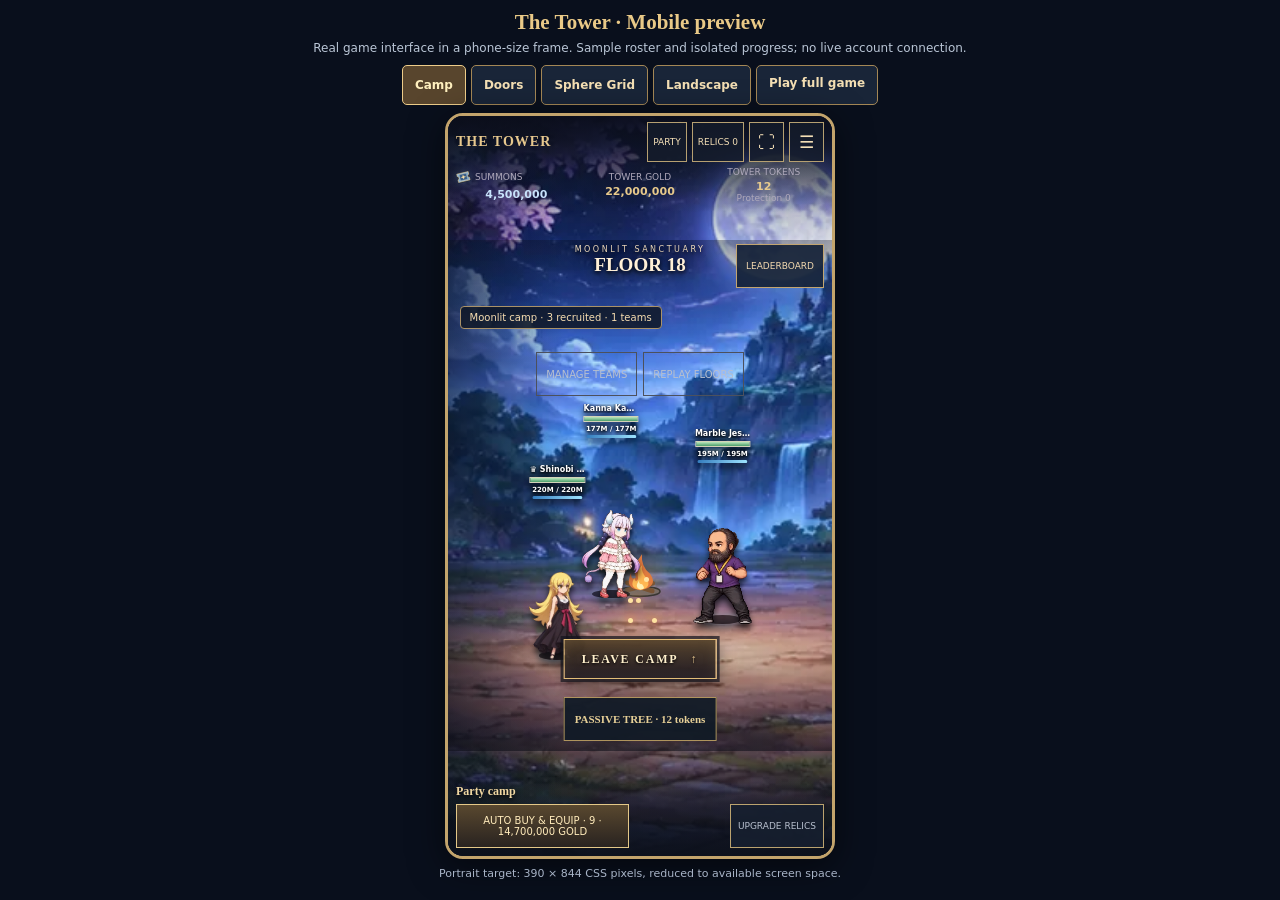
==== public/mobile-preview.html @ 47202fa3 "Build 18.3: mastery gain receipts, personal floor-count badges, replay floors and mobile preview" ====
<!doctype html><html lang="en"><head><meta charset="utf-8"><meta name="viewport" content="width=device-width,initial-scale=1"><title>The Tower — Mobile Preview 18.3</title><style>*{box-sizing:border-box}html,body{margin:0;height:100%;font:14px system-ui,sans-serif;color:#e8dfcc;background:#090f1c}body{display:flex;flex-direction:column;align-items:center;gap:8px;padding:10px;overflow:auto}header{text-align:center;max-width:680px}h1{font:bold 21px Georgia,serif;color:#e9c987;margin:0 0 5px}p{margin:0;color:#bac6d6;font-size:12px;line-height:1.4}nav{display:flex;gap:5px;flex-wrap:wrap;justify-content:center}button,a{font:600 12px system-ui;padding:10px 12px;border:1px solid #a48755;color:#f4dfb4;background:#192538;border-radius:5px;text-decoration:none;cursor:pointer;min-height:40px}button[aria-pressed=true]{border-color:#edcc89;background:#58452d;color:#fff0bf}.phone{width:min(390px,100%);height:844px;max-height:calc(100dvh - 154px);min-height:260px;border:3px solid #c3a46c;border-radius:18px;background:#101929;box-shadow:0 8px 35px #0008;overflow:hidden;flex-shrink:0}.phone.landscape{width:min(844px,100%);height:390px;max-height:calc(100dvh - 154px);border-radius:15px}iframe{display:block;width:100%;height:100%;border:0;background:#111a28}small{color:#a8b4c7;text-align:center;font-size:11px}</style></head><body><header><h1>The Tower · Mobile preview</h1><p>Real game interface in a phone-size frame. Sample roster and isolated progress; no live account connection.</p></header><nav><button data-view="camp" aria-pressed="true">Camp</button><button data-view="doors" aria-pressed="false">Doors</button><button data-view="tree" aria-pressed="false">Sphere Grid</button><button id="rotate" aria-pressed="false">Landscape</button><a href="./index.html">Play full game</a></nav><div class="phone" id="phone"><iframe id="game" title="Interactive isolated mobile Tower preview" src="./index.html?mobileDemo=camp" sandbox="allow-scripts"></iframe></div><small>Portrait target: 390 × 844 CSS pixels, reduced to available screen space.</small><script>const frame=document.getElementById('game'),phone=document.getElementById('phone'),rotate=document.getElementById('rotate');document.querySelectorAll('[data-view]').forEach(b=>b.onclick=()=>{document.querySelectorAll('[data-view]').forEach(x=>x.setAttribute('aria-pressed',String(x===b)));frame.src='./index.html?mobileDemo='+b.dataset.view;});rotate.onclick=()=>{const on=phone.classList.toggle('landscape');rotate.textContent=on?'Portrait':'Landscape';rotate.setAttribute('aria-pressed',String(on));};</script></body></html>
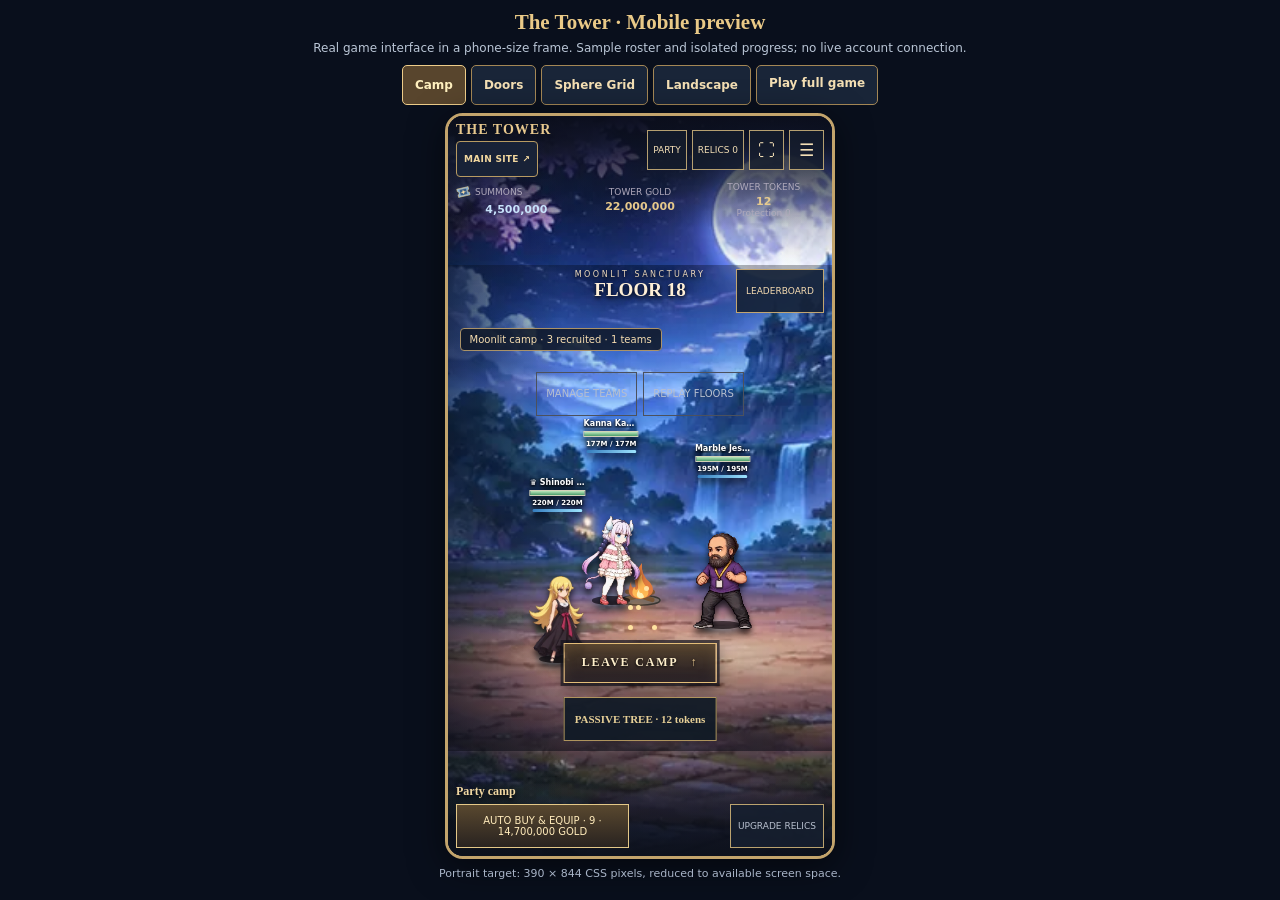
==== commit f34e2882: "Build 18.5: main website navigation in gameplay and menu headers" ====
--- a/public/mobile-preview.html
+++ b/public/mobile-preview.html
@@ -1 +1 @@
-<!doctype html><html lang="en"><head><meta charset="utf-8"><meta name="viewport" content="width=device-width,initial-scale=1"><title>The Tower — Mobile Preview 18.3</title><style>*{box-sizing:border-box}html,body{margin:0;height:100%;font:14px system-ui,sans-serif;color:#e8dfcc;background:#090f1c}body{display:flex;flex-direction:column;align-items:center;gap:8px;padding:10px;overflow:auto}header{text-align:center;max-width:680px}h1{font:bold 21px Georgia,serif;color:#e9c987;margin:0 0 5px}p{margin:0;color:#bac6d6;font-size:12px;line-height:1.4}nav{display:flex;gap:5px;flex-wrap:wrap;justify-content:center}button,a{font:600 12px system-ui;padding:10px 12px;border:1px solid #a48755;color:#f4dfb4;background:#192538;border-radius:5px;text-decoration:none;cursor:pointer;min-height:40px}button[aria-pressed=true]{border-color:#edcc89;background:#58452d;color:#fff0bf}.phone{width:min(390px,100%);height:844px;max-height:calc(100dvh - 154px);min-height:260px;border:3px solid #c3a46c;border-radius:18px;background:#101929;box-shadow:0 8px 35px #0008;overflow:hidden;flex-shrink:0}.phone.landscape{width:min(844px,100%);height:390px;max-height:calc(100dvh - 154px);border-radius:15px}iframe{display:block;width:100%;height:100%;border:0;background:#111a28}small{color:#a8b4c7;text-align:center;font-size:11px}</style></head><body><header><h1>The Tower · Mobile preview</h1><p>Real game interface in a phone-size frame. Sample roster and isolated progress; no live account connection.</p></header><nav><button data-view="camp" aria-pressed="true">Camp</button><button data-view="doors" aria-pressed="false">Doors</button><button data-view="tree" aria-pressed="false">Sphere Grid</button><button id="rotate" aria-pressed="false">Landscape</button><a href="./index.html">Play full game</a></nav><div class="phone" id="phone"><iframe id="game" title="Interactive isolated mobile Tower preview" src="./index.html?mobileDemo=camp" sandbox="allow-scripts"></iframe></div><small>Portrait target: 390 × 844 CSS pixels, reduced to available screen space.</small><script>const frame=document.getElementById('game'),phone=document.getElementById('phone'),rotate=document.getElementById('rotate');document.querySelectorAll('[data-view]').forEach(b=>b.onclick=()=>{document.querySelectorAll('[data-view]').forEach(x=>x.setAttribute('aria-pressed',String(x===b)));frame.src='./index.html?mobileDemo='+b.dataset.view;});rotate.onclick=()=>{const on=phone.classList.toggle('landscape');rotate.textContent=on?'Portrait':'Landscape';rotate.setAttribute('aria-pressed',String(on));};</script></body></html>+<!doctype html><html lang="en"><head><meta charset="utf-8"><meta name="viewport" content="width=device-width,initial-scale=1"><title>The Tower — Mobile Preview 18.5</title><style>*{box-sizing:border-box}html,body{margin:0;height:100%;font:14px system-ui,sans-serif;color:#e8dfcc;background:#090f1c}body{display:flex;flex-direction:column;align-items:center;gap:8px;padding:10px;overflow:auto}header{text-align:center;max-width:680px}h1{font:bold 21px Georgia,serif;color:#e9c987;margin:0 0 5px}p{margin:0;color:#bac6d6;font-size:12px;line-height:1.4}nav{display:flex;gap:5px;flex-wrap:wrap;justify-content:center}button,a{font:600 12px system-ui;padding:10px 12px;border:1px solid #a48755;color:#f4dfb4;background:#192538;border-radius:5px;text-decoration:none;cursor:pointer;min-height:40px}button[aria-pressed=true]{border-color:#edcc89;background:#58452d;color:#fff0bf}.phone{width:min(390px,100%);height:844px;max-height:calc(100dvh - 154px);min-height:260px;border:3px solid #c3a46c;border-radius:18px;background:#101929;box-shadow:0 8px 35px #0008;overflow:hidden;flex-shrink:0}.phone.landscape{width:min(844px,100%);height:390px;max-height:calc(100dvh - 154px);border-radius:15px}iframe{display:block;width:100%;height:100%;border:0;background:#111a28}small{color:#a8b4c7;text-align:center;font-size:11px}</style></head><body><header><h1>The Tower · Mobile preview</h1><p>Real game interface in a phone-size frame. Sample roster and isolated progress; no live account connection.</p></header><nav><button data-view="camp" aria-pressed="true">Camp</button><button data-view="doors" aria-pressed="false">Doors</button><button data-view="tree" aria-pressed="false">Sphere Grid</button><button id="rotate" aria-pressed="false">Landscape</button><a href="./index.html">Play full game</a></nav><div class="phone" id="phone"><iframe id="game" title="Interactive isolated mobile Tower preview" src="./index.html?mobileDemo=camp" sandbox="allow-scripts allow-popups allow-popups-to-escape-sandbox"></iframe></div><small>Portrait target: 390 × 844 CSS pixels, reduced to available screen space.</small><script>const frame=document.getElementById('game'),phone=document.getElementById('phone'),rotate=document.getElementById('rotate');document.querySelectorAll('[data-view]').forEach(b=>b.onclick=()=>{document.querySelectorAll('[data-view]').forEach(x=>x.setAttribute('aria-pressed',String(x===b)));frame.src='./index.html?mobileDemo='+b.dataset.view;});rotate.onclick=()=>{const on=phone.classList.toggle('landscape');rotate.textContent=on?'Portrait':'Landscape';rotate.setAttribute('aria-pressed',String(on));};</script></body></html>
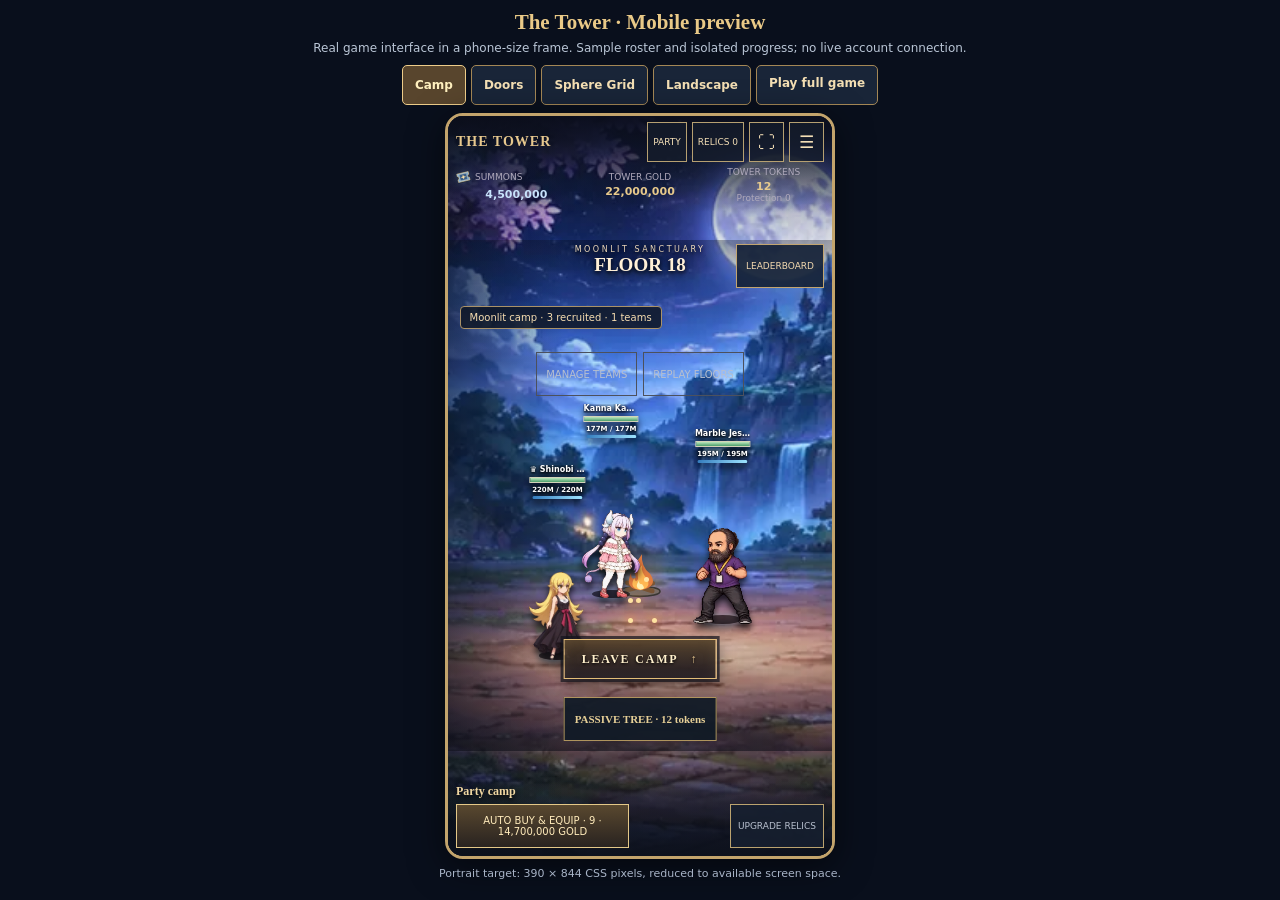
==== commit 1d7e86ad: "Build 18.6: remove homepage shortcut and prepare Base Village navigation bridge" ====
--- a/public/mobile-preview.html
+++ b/public/mobile-preview.html
@@ -1 +1 @@
-<!doctype html><html lang="en"><head><meta charset="utf-8"><meta name="viewport" content="width=device-width,initial-scale=1"><title>The Tower — Mobile Preview 18.5</title><style>*{box-sizing:border-box}html,body{margin:0;height:100%;font:14px system-ui,sans-serif;color:#e8dfcc;background:#090f1c}body{display:flex;flex-direction:column;align-items:center;gap:8px;padding:10px;overflow:auto}header{text-align:center;max-width:680px}h1{font:bold 21px Georgia,serif;color:#e9c987;margin:0 0 5px}p{margin:0;color:#bac6d6;font-size:12px;line-height:1.4}nav{display:flex;gap:5px;flex-wrap:wrap;justify-content:center}button,a{font:600 12px system-ui;padding:10px 12px;border:1px solid #a48755;color:#f4dfb4;background:#192538;border-radius:5px;text-decoration:none;cursor:pointer;min-height:40px}button[aria-pressed=true]{border-color:#edcc89;background:#58452d;color:#fff0bf}.phone{width:min(390px,100%);height:844px;max-height:calc(100dvh - 154px);min-height:260px;border:3px solid #c3a46c;border-radius:18px;background:#101929;box-shadow:0 8px 35px #0008;overflow:hidden;flex-shrink:0}.phone.landscape{width:min(844px,100%);height:390px;max-height:calc(100dvh - 154px);border-radius:15px}iframe{display:block;width:100%;height:100%;border:0;background:#111a28}small{color:#a8b4c7;text-align:center;font-size:11px}</style></head><body><header><h1>The Tower · Mobile preview</h1><p>Real game interface in a phone-size frame. Sample roster and isolated progress; no live account connection.</p></header><nav><button data-view="camp" aria-pressed="true">Camp</button><button data-view="doors" aria-pressed="false">Doors</button><button data-view="tree" aria-pressed="false">Sphere Grid</button><button id="rotate" aria-pressed="false">Landscape</button><a href="./index.html">Play full game</a></nav><div class="phone" id="phone"><iframe id="game" title="Interactive isolated mobile Tower preview" src="./index.html?mobileDemo=camp" sandbox="allow-scripts allow-popups allow-popups-to-escape-sandbox"></iframe></div><small>Portrait target: 390 × 844 CSS pixels, reduced to available screen space.</small><script>const frame=document.getElementById('game'),phone=document.getElementById('phone'),rotate=document.getElementById('rotate');document.querySelectorAll('[data-view]').forEach(b=>b.onclick=()=>{document.querySelectorAll('[data-view]').forEach(x=>x.setAttribute('aria-pressed',String(x===b)));frame.src='./index.html?mobileDemo='+b.dataset.view;});rotate.onclick=()=>{const on=phone.classList.toggle('landscape');rotate.textContent=on?'Portrait':'Landscape';rotate.setAttribute('aria-pressed',String(on));};</script></body></html>+<!doctype html><html lang="en"><head><meta charset="utf-8"><meta name="viewport" content="width=device-width,initial-scale=1"><title>The Tower — Mobile Preview 18.6</title><style>*{box-sizing:border-box}html,body{margin:0;height:100%;font:14px system-ui,sans-serif;color:#e8dfcc;background:#090f1c}body{display:flex;flex-direction:column;align-items:center;gap:8px;padding:10px;overflow:auto}header{text-align:center;max-width:680px}h1{font:bold 21px Georgia,serif;color:#e9c987;margin:0 0 5px}p{margin:0;color:#bac6d6;font-size:12px;line-height:1.4}nav{display:flex;gap:5px;flex-wrap:wrap;justify-content:center}button,a{font:600 12px system-ui;padding:10px 12px;border:1px solid #a48755;color:#f4dfb4;background:#192538;border-radius:5px;text-decoration:none;cursor:pointer;min-height:40px}button[aria-pressed=true]{border-color:#edcc89;background:#58452d;color:#fff0bf}.phone{width:min(390px,100%);height:844px;max-height:calc(100dvh - 154px);min-height:260px;border:3px solid #c3a46c;border-radius:18px;background:#101929;box-shadow:0 8px 35px #0008;overflow:hidden;flex-shrink:0}.phone.landscape{width:min(844px,100%);height:390px;max-height:calc(100dvh - 154px);border-radius:15px}iframe{display:block;width:100%;height:100%;border:0;background:#111a28}small{color:#a8b4c7;text-align:center;font-size:11px}</style></head><body><header><h1>The Tower · Mobile preview</h1><p>Real game interface in a phone-size frame. Sample roster and isolated progress; no live account connection.</p></header><nav><button data-view="camp" aria-pressed="true">Camp</button><button data-view="doors" aria-pressed="false">Doors</button><button data-view="tree" aria-pressed="false">Sphere Grid</button><button id="rotate" aria-pressed="false">Landscape</button><a href="./index.html">Play full game</a></nav><div class="phone" id="phone"><iframe id="game" title="Interactive isolated mobile Tower preview" src="./index.html?mobileDemo=camp" sandbox="allow-scripts"></iframe></div><small>Portrait target: 390 × 844 CSS pixels, reduced to available screen space.</small><script>const frame=document.getElementById('game'),phone=document.getElementById('phone'),rotate=document.getElementById('rotate');document.querySelectorAll('[data-view]').forEach(b=>b.onclick=()=>{document.querySelectorAll('[data-view]').forEach(x=>x.setAttribute('aria-pressed',String(x===b)));frame.src='./index.html?mobileDemo='+b.dataset.view;});rotate.onclick=()=>{const on=phone.classList.toggle('landscape');rotate.textContent=on?'Portrait':'Landscape';rotate.setAttribute('aria-pressed',String(on));};</script></body></html>
